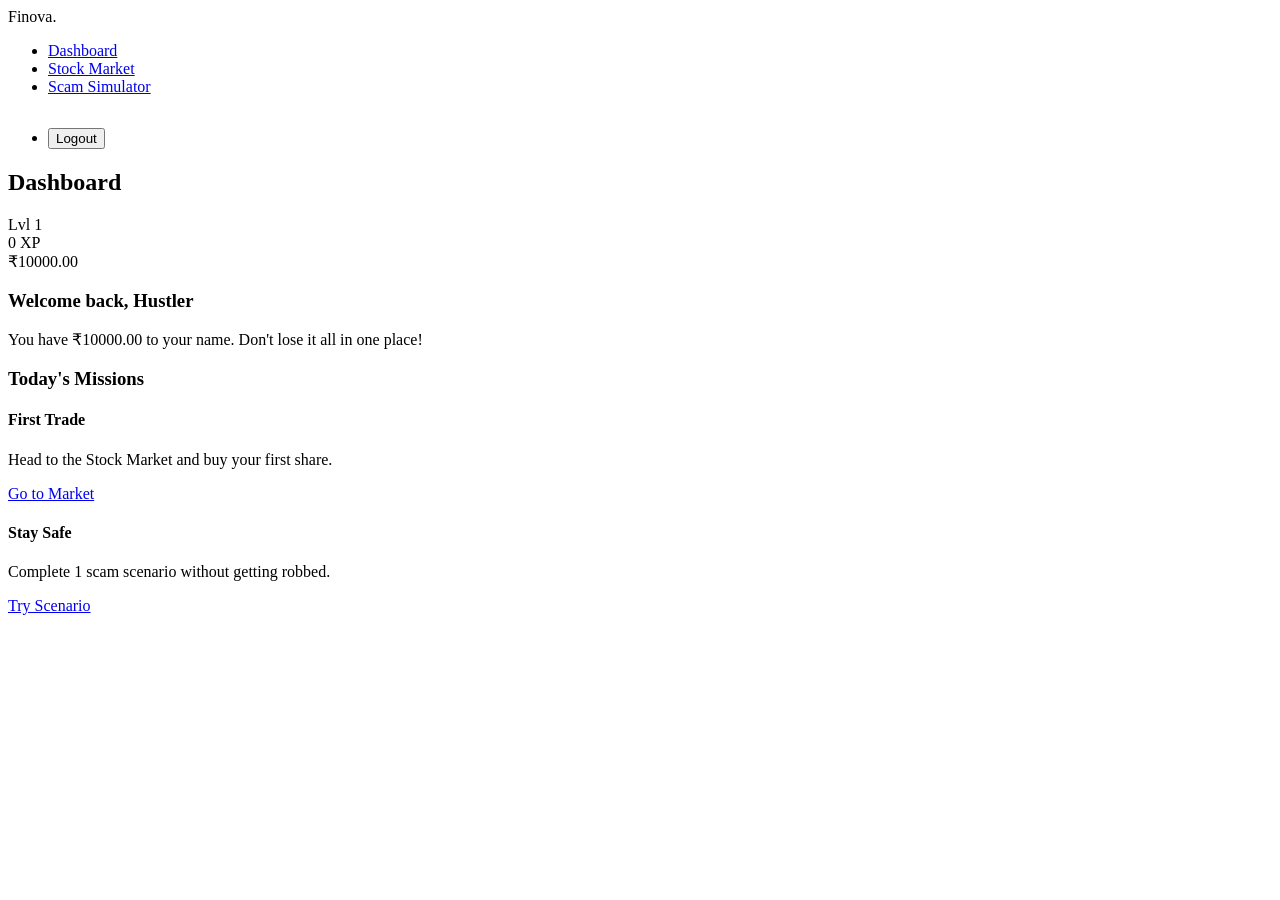
==== frontend/dashboard.html @ f02d7ad5 "First commit" ====
<!DOCTYPE html>
<html lang="en">
<head>
    <meta charset="UTF-8">
    <meta name="viewport" content="width=device-width, initial-scale=1.0">
    <title>Finova - Dashboard</title>
    <link rel="stylesheet" href="/static/css/style.css">
</head>
<body class="dashboard-layout">
    
    <aside class="sidebar">
        <div class="logo">Finova.</div>
        <nav>
            <ul>
                <li><a href="/dashboard.html" class="active">Dashboard</a></li>
                <li><a href="/stock_market.html">Stock Market</a></li>
                <li><a href="/scams.html">Scam Simulator</a></li>
                <li><button class="btn btn-outline w-100" onclick="logout()" style="margin-top: 2rem;">Logout</button></li>
            </ul>
        </nav>
    </aside>

    <main class="content">
        <header class="topbar">
            <h2>Dashboard</h2>
            <div class="user-stats">
                <div class="stat-pill"><span id="level-txt">Lvl 1</span></div>
                <div class="stat-pill xp-pill"><span id="xp-txt">0 XP</span></div>
                <div class="stat-pill balance-pill">₹<span id="balance-txt">10000.00</span></div>
            </div>
        </header>

        <section class="overview">
            <div class="card welcome-card">
                <h3>Welcome back, <span id="username-display">Hustler</span></h3>
                <p>You have <span class="highlight" id="balance-big">₹10000.00</span> to your name. Don't lose it all in one place!</p>
            </div>
        </section>

        <section class="missions">
            <h3>Today's Missions</h3>
            <div class="grid">
                <div class="card md-card">
                    <h4>First Trade</h4>
                    <p>Head to the Stock Market and buy your first share.</p>
                    <a href="/stock_market.html" class="btn btn-primary">Go to Market</a>
                </div>
                <div class="card md-card">
                    <h4>Stay Safe</h4>
                    <p>Complete 1 scam scenario without getting robbed.</p>
                    <a href="/scams.html" class="btn btn-primary">Try Scenario</a>
                </div>
            </div>
        </section>
    </main>

    <script src="/static/js/auth.js"></script>
    <script src="/static/js/dashboard.js"></script>
    <script>
        // Init fetch
        authCheck();
        fetchProfile();
    </script>
</body>
</html>
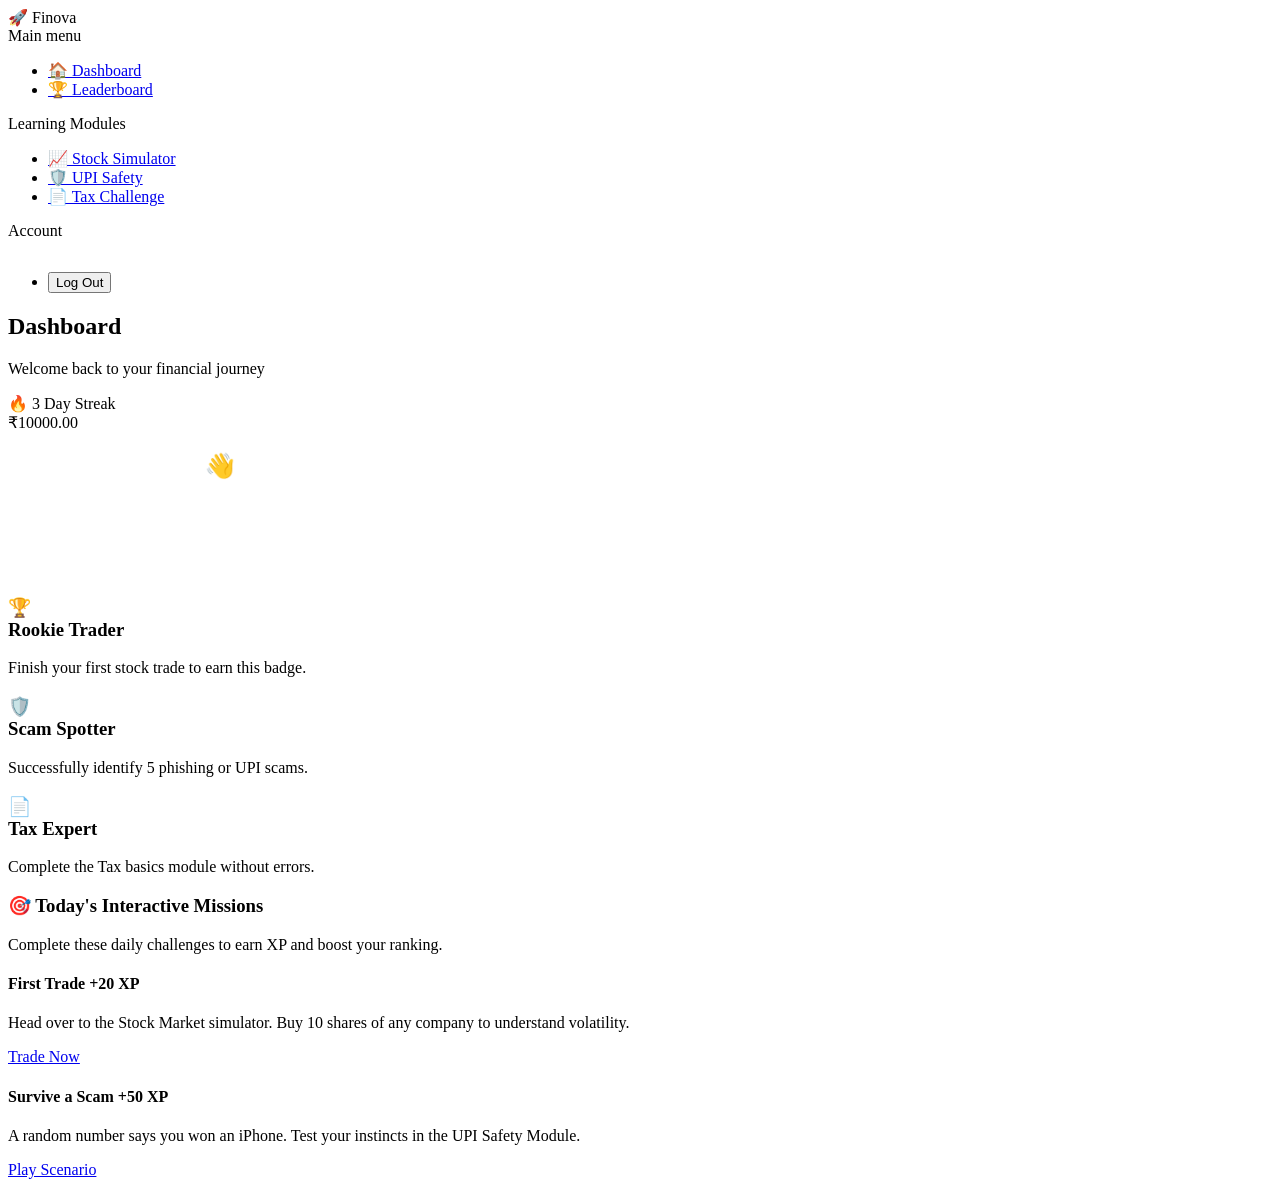
==== commit 613c6742: "add more modules" ====
--- a/frontend/dashboard.html
+++ b/frontend/dashboard.html
@@ -6,49 +6,91 @@
     <title>Finova - Dashboard</title>
     <link rel="stylesheet" href="/static/css/style.css">
 </head>
-<body class="dashboard-layout">
+<body class="dashboard-layout animate-fade-in">
     
     <aside class="sidebar">
-        <div class="logo">Finova.</div>
+        <div class="logo">🚀 Finova</div>
         <nav>
+            <div class="nav-label">Main menu</div>
             <ul>
-                <li><a href="/dashboard.html" class="active">Dashboard</a></li>
-                <li><a href="/stock_market.html">Stock Market</a></li>
-                <li><a href="/scams.html">Scam Simulator</a></li>
-                <li><button class="btn btn-outline w-100" onclick="logout()" style="margin-top: 2rem;">Logout</button></li>
+                <li><a href="/dashboard.html" class="active">🏠 Dashboard</a></li>
+                <li><a href="/leaderboard.html">🏆 Leaderboard</a></li>
+            </ul>
+            <div class="nav-label">Learning Modules</div>
+            <ul>
+                <li><a href="/stock_market.html">📈 Stock Simulator</a></li>
+                <li><a href="/scams.html">🛡️ UPI Safety</a></li>
+                <li><a href="/tax.html">📄 Tax Challenge</a></li>
+            </ul>
+            <div class="nav-label">Account</div>
+            <ul>
+                <li><button class="btn btn-outline w-100" onclick="logout()" style="margin-top: 1rem;">Log Out</button></li>
             </ul>
         </nav>
     </aside>
 
     <main class="content">
         <header class="topbar">
-            <h2>Dashboard</h2>
+            <div>
+                <h2>Dashboard</h2>
+                <p class="text-secondary text-sm">Welcome back to your financial journey</p>
+            </div>
             <div class="user-stats">
-                <div class="stat-pill"><span id="level-txt">Lvl 1</span></div>
-                <div class="stat-pill xp-pill"><span id="xp-txt">0 XP</span></div>
+                <div class="stat-pill" style="border-color: var(--accent); color: var(--accent);">🔥 3 Day Streak</div>
                 <div class="stat-pill balance-pill">₹<span id="balance-txt">10000.00</span></div>
             </div>
         </header>
 
-        <section class="overview">
-            <div class="card welcome-card">
-                <h3>Welcome back, <span id="username-display">Hustler</span></h3>
-                <p>You have <span class="highlight" id="balance-big">₹10000.00</span> to your name. Don't lose it all in one place!</p>
+        <section class="overview mb-6">
+            <div class="card bg-primary text-white" style="background: linear-gradient(135deg, var(--primary), #818CF8); color: white; border: none;">
+                <div class="flex justify-between items-center">
+                    <div>
+                        <h1 class="text-2xl" style="color: white; margin-bottom: 0;">Welcome, <span id="username-display">Hustler</span>! 👋</h1>
+                        <p style="color: rgba(255,255,255,0.8); margin-top: 0.5rem;">Net Worth: <strong style="font-size: 1.5rem;">₹<span id="balance-big">10000.00</span></strong></p>
+                    </div>
+                    <div style="text-align: right; min-width: 200px;">
+                        <h4 style="color: white; margin-bottom: 0.2rem;">Level <span id="level-txt">1</span></h4>
+                        <div class="progress-bar-bg" style="background: rgba(255,255,255,0.2);">
+                            <div class="progress-bar-fill" id="xp-bar" style="width: 20%; background: white;"></div>
+                        </div>
+                        <p style="color: rgba(255,255,255,0.8); font-size: 0.8rem; margin-top: 0.5rem;"><span id="xp-txt">0</span> / 100 XP to next level</p>
+                    </div>
+                </div>
             </div>
         </section>
 
+        <div class="grid-3 mb-6">
+            <div class="card">
+                <h3 class="flex items-center gap-2"><div class="badge-icon" style="color: var(--accent);">🏆</div> Rookie Trader</h3>
+                <p class="text-secondary text-sm mt-2">Finish your first stock trade to earn this badge.</p>
+            </div>
+            <div class="card">
+                <h3 class="flex items-center gap-2"><div class="badge-icon" style="color: var(--success);">🛡️</div> Scam Spotter</h3>
+                <p class="text-secondary text-sm mt-2">Successfully identify 5 phishing or UPI scams.</p>
+            </div>
+            <div class="card">
+                <h3 class="flex items-center gap-2"><div class="badge-icon" style="color: #6366f1;">📄</div> Tax Expert</h3>
+                <p class="text-secondary text-sm mt-2">Complete the Tax basics module without errors.</p>
+            </div>
+        </div>
+
         <section class="missions">
-            <h3>Today's Missions</h3>
-            <div class="grid">
-                <div class="card md-card">
-                    <h4>First Trade</h4>
-                    <p>Head to the Stock Market and buy your first share.</p>
-                    <a href="/stock_market.html" class="btn btn-primary">Go to Market</a>
+            <h3>🎯 Today's Interactive Missions</h3>
+            <p class="text-secondary mb-4 text-sm">Complete these daily challenges to earn XP and boost your ranking.</p>
+            <div class="grid-2">
+                <div class="card md-card" style="border-left: 4px solid var(--primary);">
+                    <div>
+                        <h4 class="flex justify-between">First Trade <span class="text-primary-color">+20 XP</span></h4>
+                        <p class="text-secondary text-sm mb-4">Head over to the Stock Market simulator. Buy 10 shares of any company to understand volatility.</p>
+                    </div>
+                    <a href="/stock_market.html" class="btn btn-primary w-100">Trade Now</a>
                 </div>
-                <div class="card md-card">
-                    <h4>Stay Safe</h4>
-                    <p>Complete 1 scam scenario without getting robbed.</p>
-                    <a href="/scams.html" class="btn btn-primary">Try Scenario</a>
+                <div class="card md-card" style="border-left: 4px solid var(--danger);">
+                    <div>
+                        <h4 class="flex justify-between">Survive a Scam <span class="text-primary-color">+50 XP</span></h4>
+                        <p class="text-secondary text-sm mb-4">A random number says you won an iPhone. Test your instincts in the UPI Safety Module.</p>
+                    </div>
+                    <a href="/scams.html" class="btn btn-primary w-100">Play Scenario</a>
                 </div>
             </div>
         </section>
@@ -57,9 +99,15 @@
     <script src="/static/js/auth.js"></script>
     <script src="/static/js/dashboard.js"></script>
     <script>
-        // Init fetch
         authCheck();
-        fetchProfile();
+        fetchProfile().then(() => {
+            // Update XP bar logic locally
+            let xp = parseInt(document.getElementById('xp-txt').innerText);
+            let lvl = parseInt(document.getElementById('level-txt').innerText);
+            let requiredXp = lvl * 100;
+            let percent = (xp / requiredXp) * 100;
+            document.getElementById('xp-bar').style.width = Math.min(percent, 100) + '%';
+        });
     </script>
 </body>
 </html>
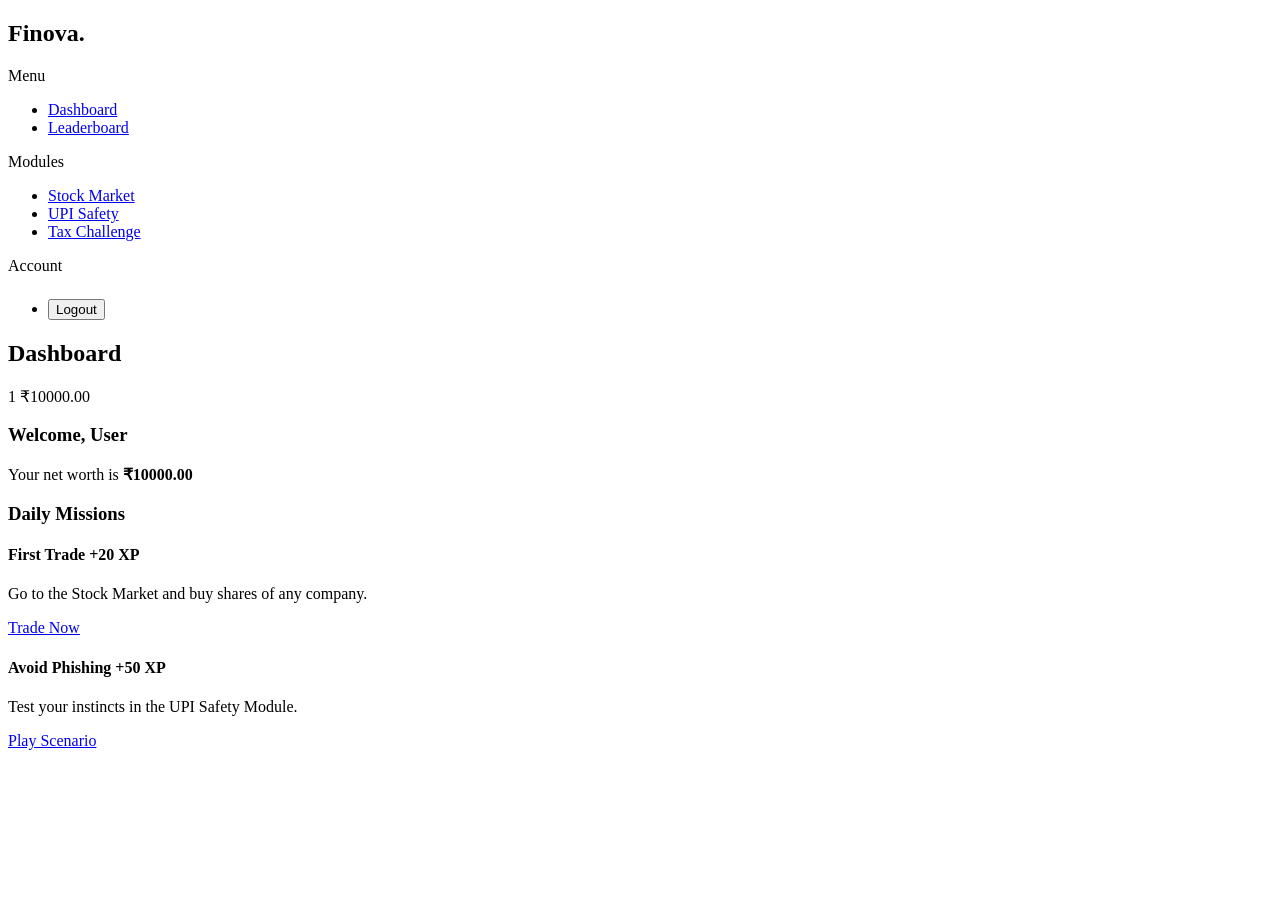
==== commit 6b1ec1a9: "better UI" ====
--- a/frontend/dashboard.html
+++ b/frontend/dashboard.html
@@ -1,30 +1,33 @@
 <!DOCTYPE html>
 <html lang="en">
+
 <head>
     <meta charset="UTF-8">
     <meta name="viewport" content="width=device-width, initial-scale=1.0">
     <title>Finova - Dashboard</title>
     <link rel="stylesheet" href="/static/css/style.css">
 </head>
-<body class="dashboard-layout animate-fade-in">
-    
+
+<body class="dashboard-layout">
+
     <aside class="sidebar">
-        <div class="logo">🚀 Finova</div>
+        <h1 class="logo" style="color: var(--primary);">Finova.</h1>
         <nav>
-            <div class="nav-label">Main menu</div>
+            <div class="nav-label">Menu</div>
             <ul>
-                <li><a href="/dashboard.html" class="active">🏠 Dashboard</a></li>
-                <li><a href="/leaderboard.html">🏆 Leaderboard</a></li>
+                <li><a href="/dashboard.html" class="active">Dashboard</a></li>
+                <li><a href="/leaderboard.html">Leaderboard</a></li>
             </ul>
-            <div class="nav-label">Learning Modules</div>
+            <div class="nav-label">Modules</div>
             <ul>
-                <li><a href="/stock_market.html">📈 Stock Simulator</a></li>
-                <li><a href="/scams.html">🛡️ UPI Safety</a></li>
-                <li><a href="/tax.html">📄 Tax Challenge</a></li>
+                <li><a href="/stock_market.html">Stock Market</a></li>
+                <li><a href="/scams.html">UPI Safety</a></li>
+                <li><a href="/tax.html">Tax Challenge</a></li>
             </ul>
             <div class="nav-label">Account</div>
             <ul>
-                <li><button class="btn btn-outline w-100" onclick="logout()" style="margin-top: 1rem;">Log Out</button></li>
+                <li><button class="btn btn-outline w-100" onclick="logout()" style="margin-top: 0.5rem;">Logout</button>
+                </li>
             </ul>
         </nav>
     </aside>
@@ -33,63 +36,39 @@
         <header class="topbar">
             <div>
                 <h2>Dashboard</h2>
-                <p class="text-secondary text-sm">Welcome back to your financial journey</p>
             </div>
             <div class="user-stats">
-                <div class="stat-pill" style="border-color: var(--accent); color: var(--accent);">🔥 3 Day Streak</div>
-                <div class="stat-pill balance-pill">₹<span id="balance-txt">10000.00</span></div>
+                <span class="stat-pill xp-pill"> <span id="level-txt">1</span></span>
+                <span class="stat-pill balance-pill">₹<span id="balance-txt">10000.00</span></span>
             </div>
         </header>
 
-        <section class="overview mb-6">
-            <div class="card bg-primary text-white" style="background: linear-gradient(135deg, var(--primary), #818CF8); color: white; border: none;">
+        <section class="mb-6">
+            <div class="card" style="border-left: 4px solid var(--primary);">
                 <div class="flex justify-between items-center">
                     <div>
-                        <h1 class="text-2xl" style="color: white; margin-bottom: 0;">Welcome, <span id="username-display">Hustler</span>! 👋</h1>
-                        <p style="color: rgba(255,255,255,0.8); margin-top: 0.5rem;">Net Worth: <strong style="font-size: 1.5rem;">₹<span id="balance-big">10000.00</span></strong></p>
-                    </div>
-                    <div style="text-align: right; min-width: 200px;">
-                        <h4 style="color: white; margin-bottom: 0.2rem;">Level <span id="level-txt">1</span></h4>
-                        <div class="progress-bar-bg" style="background: rgba(255,255,255,0.2);">
-                            <div class="progress-bar-fill" id="xp-bar" style="width: 20%; background: white;"></div>
-                        </div>
-                        <p style="color: rgba(255,255,255,0.8); font-size: 0.8rem; margin-top: 0.5rem;"><span id="xp-txt">0</span> / 100 XP to next level</p>
+                        <h3 class="mb-2">Welcome, <span id="username-display">User</span></h3>
+                        <p class="text-secondary text-sm">Your net worth is <strong>₹<span
+                                    id="balance-big">10000.00</span></strong></p>
                     </div>
                 </div>
             </div>
         </section>
 
-        <div class="grid-3 mb-6">
-            <div class="card">
-                <h3 class="flex items-center gap-2"><div class="badge-icon" style="color: var(--accent);">🏆</div> Rookie Trader</h3>
-                <p class="text-secondary text-sm mt-2">Finish your first stock trade to earn this badge.</p>
-            </div>
-            <div class="card">
-                <h3 class="flex items-center gap-2"><div class="badge-icon" style="color: var(--success);">🛡️</div> Scam Spotter</h3>
-                <p class="text-secondary text-sm mt-2">Successfully identify 5 phishing or UPI scams.</p>
-            </div>
-            <div class="card">
-                <h3 class="flex items-center gap-2"><div class="badge-icon" style="color: #6366f1;">📄</div> Tax Expert</h3>
-                <p class="text-secondary text-sm mt-2">Complete the Tax basics module without errors.</p>
-            </div>
-        </div>
-
-        <section class="missions">
-            <h3>🎯 Today's Interactive Missions</h3>
-            <p class="text-secondary mb-4 text-sm">Complete these daily challenges to earn XP and boost your ranking.</p>
+        <section>
+            <h3 class="mb-4">Daily Missions</h3>
             <div class="grid-2">
-                <div class="card md-card" style="border-left: 4px solid var(--primary);">
-                    <div>
-                        <h4 class="flex justify-between">First Trade <span class="text-primary-color">+20 XP</span></h4>
-                        <p class="text-secondary text-sm mb-4">Head over to the Stock Market simulator. Buy 10 shares of any company to understand volatility.</p>
-                    </div>
+                <div class="card">
+                    <h4 class="flex justify-between">First Trade <span class="text-sm text-primary-color">+20 XP</span>
+                    </h4>
+                    <p class="text-secondary text-sm mb-4 mt-2">Go to the Stock Market and buy shares of any company.
+                    </p>
                     <a href="/stock_market.html" class="btn btn-primary w-100">Trade Now</a>
                 </div>
-                <div class="card md-card" style="border-left: 4px solid var(--danger);">
-                    <div>
-                        <h4 class="flex justify-between">Survive a Scam <span class="text-primary-color">+50 XP</span></h4>
-                        <p class="text-secondary text-sm mb-4">A random number says you won an iPhone. Test your instincts in the UPI Safety Module.</p>
-                    </div>
+                <div class="card">
+                    <h4 class="flex justify-between">Avoid Phishing <span class="text-sm text-primary-color">+50
+                            XP</span></h4>
+                    <p class="text-secondary text-sm mb-4 mt-2">Test your instincts in the UPI Safety Module.</p>
                     <a href="/scams.html" class="btn btn-primary w-100">Play Scenario</a>
                 </div>
             </div>
@@ -100,14 +79,8 @@
     <script src="/static/js/dashboard.js"></script>
     <script>
         authCheck();
-        fetchProfile().then(() => {
-            // Update XP bar logic locally
-            let xp = parseInt(document.getElementById('xp-txt').innerText);
-            let lvl = parseInt(document.getElementById('level-txt').innerText);
-            let requiredXp = lvl * 100;
-            let percent = (xp / requiredXp) * 100;
-            document.getElementById('xp-bar').style.width = Math.min(percent, 100) + '%';
-        });
+        fetchProfile();
     </script>
 </body>
-</html>
+
+</html>
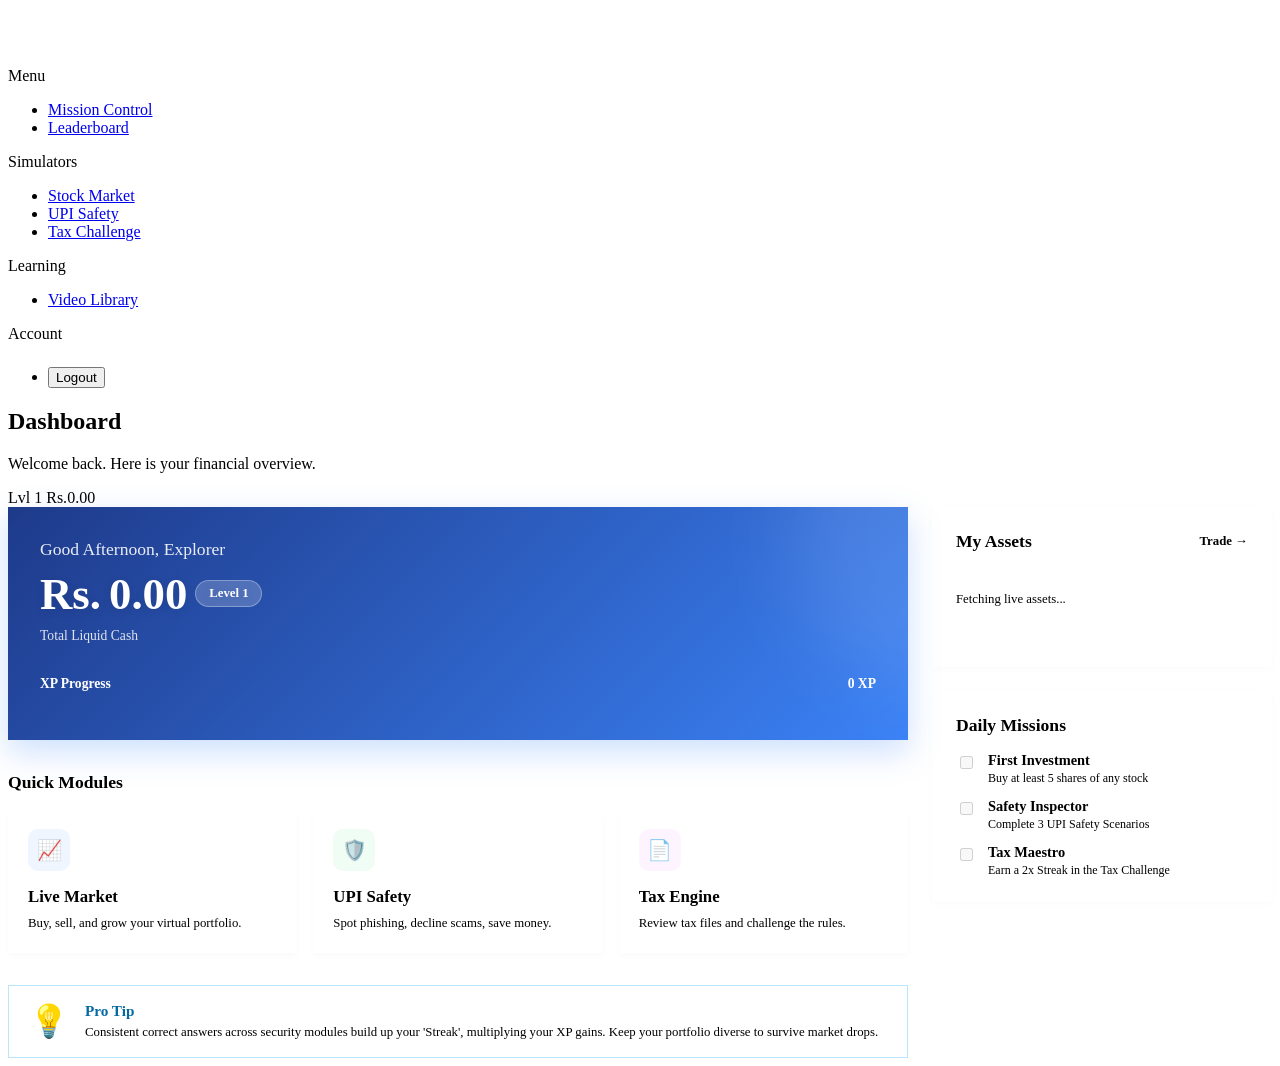
==== commit 0687970c: "Add new points2" ====
--- a/frontend/dashboard.html
+++ b/frontend/dashboard.html
@@ -1,86 +1,345 @@
 <!DOCTYPE html>
 <html lang="en">
-
 <head>
     <meta charset="UTF-8">
     <meta name="viewport" content="width=device-width, initial-scale=1.0">
-    <title>Finova - Dashboard</title>
+    <title>Finova - Mission Control</title>
     <link rel="stylesheet" href="/static/css/style.css">
+    <style>
+        /* ── Dashboard Specific Layout ───────────────────────────── */
+        .dash-container {
+            display: grid;
+            grid-template-columns: 1fr 340px;
+            gap: 1.5rem;
+            align-items: start;
+        }
+        @media (max-width: 900px) {
+            .dash-container { grid-template-columns: 1fr; }
+        }
+
+        /* ── Glassmorphism Hero Card ─────────────────────────────── */
+        .hero-card {
+            background: linear-gradient(135deg, #1e3a8a 0%, #3b82f6 100%);
+            border-radius: var(--radius-lg);
+            padding: 2rem;
+            color: #fff;
+            position: relative;
+            overflow: hidden;
+            box-shadow: 0 12px 30px rgba(59, 130, 246, 0.25);
+            margin-bottom: 2rem;
+        }
+        .hero-card::after {
+            content: ''; position: absolute; top: -50%; right: -20%;
+            width: 300px; height: 300px; background: rgba(255,255,255,0.1);
+            border-radius: 50%; filter: blur(40px);
+        }
+        .hero-title { font-size: 1.1rem; opacity: 0.9; margin-bottom: 0.5rem; font-weight: 500; }
+        .hero-balance { font-size: 2.8rem; font-weight: 800; text-shadow: 0 2px 10px rgba(0,0,0,0.1); display: flex; align-items: center; gap: 0.5rem; }
+        .hero-badge { 
+            background: rgba(255,255,255,0.2); backdrop-filter: blur(10px);
+            padding: 0.3rem 0.8rem; border-radius: 999px; font-size: 0.8rem; font-weight: 700;
+            border: 1px solid rgba(255,255,255,0.3);
+        }
+
+        /* ── Interactive Shortcut Grid ───────────────────────────── */
+        .shortcut-grid {
+            display: grid;
+            grid-template-columns: repeat(3, 1fr);
+            gap: 1rem;
+            margin-bottom: 2rem;
+        }
+        @media (max-width: 600px) { .shortcut-grid { grid-template-columns: 1fr; } }
+        
+        .shortcut-tile {
+            background: var(--surface); border: 1px solid var(--border-color);
+            border-radius: var(--radius-md); padding: 1.25rem;
+            text-decoration: none; color: var(--text-primary);
+            transition: all 0.3s cubic-bezier(0.4, 0, 0.2, 1);
+            position: relative; overflow: hidden;
+            box-shadow: 0 4px 6px rgba(0,0,0,0.02);
+            display: flex; flex-direction: column; gap: 0.5rem;
+        }
+        .shortcut-tile:hover {
+            transform: translateY(-4px);
+            box-shadow: 0 12px 20px rgba(0,0,0,0.06);
+            border-color: var(--primary);
+        }
+        .tile-icon {
+            width: 42px; height: 42px; border-radius: 10px;
+            display: flex; align-items: center; justify-content: center;
+            font-size: 1.25rem; margin-bottom: 0.5rem;
+        }
+        .icon-trade { background: #eff6ff; color: #3b82f6; }
+        .icon-safe  { background: #f0fdf4; color: #166534; }
+        .icon-tax   { background: #fdf4ff; color: #a21caf; }
+        .tile-title { font-weight: 700; font-size: 1.05rem; }
+        .tile-desc  { font-size: 0.8rem; color: var(--text-secondary); line-height: 1.4; }
+
+        /* ── Right Panel: Mini Portfolio ─────────────────────────── */
+        .side-panel { display: flex; flex-direction: column; gap: 1.5rem; }
+        .side-card {
+            background: var(--surface); border: 1px solid var(--border-color);
+            border-radius: var(--radius-md); padding: 1.5rem;
+            box-shadow: 0 2px 8px rgba(0,0,0,0.02);
+        }
+        .side-title { font-size: 1.1rem; font-weight: 700; margin-bottom: 1rem; color: var(--text-primary); display: flex; justify-content: space-between; align-items: center;}
+        
+        .asset-row {
+            display: flex; justify-content: space-between; align-items: center;
+            padding: 0.8rem 0; border-bottom: 1px solid var(--border-color);
+        }
+        .asset-row:last-child { border-bottom: none; padding-bottom: 0; }
+        .asset-sym  { font-weight: 700; font-size: 0.95rem; }
+        .asset-qty  { font-size: 0.75rem; color: var(--text-secondary); margin-top: 2px; }
+        .asset-val  { font-weight: 700; font-size: 0.95rem; text-align: right; }
+        .asset-pnl  { font-size: 0.8rem; text-align: right; margin-top: 2px; }
+
+        /* ── Level Progress ──────────────────────────────────────── */
+        .progress-wrap { background: var(--bg-color); height: 8px; border-radius: 999px; overflow: hidden; margin-top: 0.5rem; }
+        .progress-fill { background: linear-gradient(90deg, #3b82f6, #8b5cf6); height: 100%; width: 0%; transition: width 1s cubic-bezier(0.4, 0, 0.2, 1); }
+        .level-badges { display: flex; justify-content: space-between; font-size: 0.75rem; font-weight: 700; margin-top: 0.4rem; color: var(--text-secondary); }
+    </style>
 </head>
-
 <body class="dashboard-layout">
 
-    <aside class="sidebar">
-        <h1 class="logo" style="color: var(--primary);">Finova.</h1>
-        <nav>
-            <div class="nav-label">Menu</div>
-            <ul>
-                <li><a href="/dashboard.html" class="active">Dashboard</a></li>
-                <li><a href="/leaderboard.html">Leaderboard</a></li>
-            </ul>
-            <div class="nav-label">Modules</div>
-            <ul>
-                <li><a href="/stock_market.html">Stock Market</a></li>
-                <li><a href="/scams.html">UPI Safety</a></li>
-                <li><a href="/tax.html">Tax Challenge</a></li>
-            </ul>
-            <div class="nav-label">Account</div>
-            <ul>
-                <li><button class="btn btn-outline w-100" onclick="logout()" style="margin-top: 0.5rem;">Logout</button>
-                </li>
-            </ul>
-        </nav>
-    </aside>
-
-    <main class="content">
-        <header class="topbar">
-            <div>
-                <h2>Dashboard</h2>
-            </div>
-            <div class="user-stats">
-                <span class="stat-pill xp-pill"> <span id="level-txt">1</span></span>
-                <span class="stat-pill balance-pill">₹<span id="balance-txt">10000.00</span></span>
-            </div>
-        </header>
-
-        <section class="mb-6">
-            <div class="card" style="border-left: 4px solid var(--primary);">
-                <div class="flex justify-between items-center">
-                    <div>
-                        <h3 class="mb-2">Welcome, <span id="username-display">User</span></h3>
-                        <p class="text-secondary text-sm">Your net worth is <strong>₹<span
-                                    id="balance-big">10000.00</span></strong></p>
+<aside class="sidebar">
+    <h1 class="logo" style="color:#fff;">Finova.</h1>
+    <nav>
+        <div class="nav-label">Menu</div>
+        <ul>
+            <li><a href="/dashboard.html" class="active">Mission Control</a></li>
+            <li><a href="/leaderboard.html">Leaderboard</a></li>
+        </ul>
+        <div class="nav-label">Simulators</div>
+        <ul>
+            <li><a href="/stock_market.html">Stock Market</a></li>
+            <li><a href="/scams.html">UPI Safety</a></li>
+            <li><a href="/tax.html">Tax Challenge</a></li>
+        </ul>
+        <div class="nav-label">Learning</div>
+        <ul>
+            <li><a href="/videos.html">Video Library</a></li>
+        </ul>
+        <div class="nav-label">Account</div>
+        <ul>
+            <li><button class="btn btn-outline w-100" onclick="logout()" style="margin-top:0.5rem;">Logout</button></li>
+        </ul>
+    </nav>
+</aside>
+
+<main class="content">
+    <header class="topbar">
+        <div>
+            <h2>Dashboard</h2>
+            <p class="text-secondary text-sm">Welcome back. Here is your financial overview.</p>
+        </div>
+        <div class="user-stats">
+            <span class="stat-pill xp-pill"><span id="level-txt">Lvl 1</span></span>
+            <span class="stat-pill balance-pill">Rs.<span id="balance-txt">0.00</span></span>
+        </div>
+    </header>
+
+    <div class="dash-container">
+        
+        <!-- ── Left Column ── -->
+        <div>
+            <!-- Hero Card -->
+            <div class="hero-card">
+                <div class="hero-title" id="greetingUser">Good Afternoon, Explorer</div>
+                <div class="hero-balance">
+                    Rs.<span id="dash-balance">0.00</span>
+                    <span class="hero-badge" id="dash-lvl">Level 1</span>
+                </div>
+                <p style="margin-top:0.5rem; font-size:0.85rem; opacity:0.85;">Total Liquid Cash</p>
+                
+                <div style="margin-top:2rem;">
+                    <div style="display:flex; justify-content:space-between; font-size:0.85rem; font-weight:600;">
+                        <span>XP Progress</span>
+                        <span id="dash-xp">0 XP</span>
                     </div>
-                </div>
-            </div>
-        </section>
-
-        <section>
-            <h3 class="mb-4">Daily Missions</h3>
-            <div class="grid-2">
-                <div class="card">
-                    <h4 class="flex justify-between">First Trade <span class="text-sm text-primary-color">+20 XP</span>
-                    </h4>
-                    <p class="text-secondary text-sm mb-4 mt-2">Go to the Stock Market and buy shares of any company.
-                    </p>
-                    <a href="/stock_market.html" class="btn btn-primary w-100">Trade Now</a>
-                </div>
-                <div class="card">
-                    <h4 class="flex justify-between">Avoid Phishing <span class="text-sm text-primary-color">+50
-                            XP</span></h4>
-                    <p class="text-secondary text-sm mb-4 mt-2">Test your instincts in the UPI Safety Module.</p>
-                    <a href="/scams.html" class="btn btn-primary w-100">Play Scenario</a>
-                </div>
-            </div>
-        </section>
-    </main>
-
-    <script src="/static/js/auth.js"></script>
-    <script src="/static/js/dashboard.js"></script>
-    <script>
-        authCheck();
-        fetchProfile();
-    </script>
+                    <div class="progress-wrap">
+                        <div class="progress-fill" id="xp-bar"></div>
+                    </div>
+                </div>
+            </div>
+
+            <!-- Quick Shortcuts -->
+            <h3 style="margin-bottom:1rem; color:var(--text-primary); font-size:1.1rem;">Quick Modules</h3>
+            <div class="shortcut-grid">
+                <a href="/stock_market.html" class="shortcut-tile">
+                    <div class="tile-icon icon-trade">📈</div>
+                    <div class="tile-title">Live Market</div>
+                    <div class="tile-desc">Buy, sell, and grow your virtual portfolio.</div>
+                </a>
+                <a href="/scams.html" class="shortcut-tile">
+                    <div class="tile-icon icon-safe">🛡️</div>
+                    <div class="tile-title">UPI Safety</div>
+                    <div class="tile-desc">Spot phishing, decline scams, save money.</div>
+                </a>
+                <a href="/tax.html" class="shortcut-tile">
+                    <div class="tile-icon icon-tax">📄</div>
+                    <div class="tile-title">Tax Engine</div>
+                    <div class="tile-desc">Review tax files and challenge the rules.</div>
+                </a>
+            </div>
+            
+            <!-- Gamification Tip -->
+            <div style="background:var(--surface); border:1px solid #bae6fd; border-radius:var(--radius-md); padding:1rem 1.25rem; display:flex; gap:1rem; align-items:center;">
+                <div style="font-size:2rem;">💡</div>
+                <div>
+                    <h4 style="margin:0 0 0.25rem 0; color:#0369a1; font-size:0.95rem;">Pro Tip</h4>
+                    <p style="margin:0; font-size:0.8rem; color:var(--text-secondary); line-height:1.4;">Consistent correct answers across security modules build up your 'Streak', multiplying your XP gains. Keep your portfolio diverse to survive market drops.</p>
+                </div>
+            </div>
+        </div>
+
+        <!-- ── Right Column ── -->
+        <div class="side-panel">
+            
+            <!-- Mini Portfolio Widget -->
+            <div class="side-card">
+                <div class="side-title">
+                    <span>My Assets</span>
+                    <a href="/stock_market.html" style="font-size:0.8rem; color:var(--primary); text-decoration:none; font-weight:600;">Trade →</a>
+                </div>
+                <div id="mini-portfolio">
+                    <p class="text-secondary text-center" style="font-size:0.8rem; padding:1.5rem 0;">Fetching live assets...</p>
+                </div>
+            </div>
+
+            <!-- Daily Goals Checklist -->
+            <div class="side-card">
+                <div class="side-title">Daily Missions</div>
+                <div style="display:flex; flex-direction:column; gap:0.75rem;">
+                    
+                    <label style="display:flex; gap:0.75rem; align-items:flex-start;">
+                        <input type="checkbox" id="chk-invest" disabled style="margin-top:0.2rem; cursor:not-allowed;">
+                        <div>
+                            <div style="font-weight:700; font-size:0.9rem; color:var(--text-primary);">First Investment</div>
+                            <div style="font-size:0.75rem; color:var(--text-secondary); margin-top:2px;">Buy at least 5 shares of any stock</div>
+                        </div>
+                    </label>
+
+                    <label style="display:flex; gap:0.75rem; align-items:flex-start;">
+                        <input type="checkbox" id="chk-safety" disabled style="margin-top:0.2rem; cursor:not-allowed;">
+                        <div>
+                            <div style="font-weight:700; font-size:0.9rem; color:var(--text-primary);">Safety Inspector</div>
+                            <div style="font-size:0.75rem; color:var(--text-secondary); margin-top:2px;">Complete 3 UPI Safety Scenarios</div>
+                        </div>
+                    </label>
+
+                    <label style="display:flex; gap:0.75rem; align-items:flex-start;">
+                        <input type="checkbox" id="chk-tax" disabled style="margin-top:0.2rem; cursor:not-allowed;">
+                        <div>
+                            <div style="font-weight:700; font-size:0.9rem; color:var(--text-primary);">Tax Maestro</div>
+                            <div style="font-size:0.75rem; color:var(--text-secondary); margin-top:2px;">Earn a 2x Streak in the Tax Challenge</div>
+                        </div>
+                    </label>
+                    
+                </div>
+            </div>
+            
+        </div>
+        
+    </div>
+</main>
+
+<script src="/static/js/auth.js"></script>
+<script src="/static/js/dashboard.js"></script>
+<script>
+    authCheck();
+
+    // Custom fetch for dashboard specific stats
+    async function initDashboard() {
+        const user = localStorage.getItem('finova_user');
+        if(!user) return;
+        
+        // Time based greeting
+        const hr = new Date().getHours();
+        let greet = hr < 12 ? "Good Morning" : hr < 18 ? "Good Afternoon" : "Good Evening";
+        document.getElementById('greetingUser').innerText = `${greet}, ${user}`;
+
+        // Check missions
+        const storageKey = `finova_missions_${user}`;
+        let md = JSON.parse(localStorage.getItem(storageKey) || "{}");
+        if(md.invest) document.getElementById('chk-invest').checked = true;
+        if(md.safety) document.getElementById('chk-safety').checked = true;
+        if(md.tax)    document.getElementById('chk-tax').checked = true;
+
+        try {
+            // Fetch User Profile
+            const pRes = await fetch(`${API_BASE}/user/profile/?username=${encodeURIComponent(user)}`);
+            if (pRes.ok) {
+                const data = await pRes.json();
+                
+                // Update specific dashboard elements
+                document.getElementById('dash-balance').innerText = parseFloat(data.balance).toFixed(0);
+                document.getElementById('dash-lvl').innerText = `Level ${data.level}`;
+                document.getElementById('dash-xp').innerText = `${data.xp} XP`;
+                
+                // Calculate level progress (simulate that every 500 XP is a level)
+                const xpForNext = data.level * 500;
+                let pct = (data.xp / xpForNext) * 100;
+                if(pct > 100) pct = 100;
+                document.getElementById('xp-bar').style.width = pct + '%';
+            }
+
+            // Fetch Mini Portfolio
+            const portRes = await fetch(`${API_BASE}/stocks/portfolio/?username=${encodeURIComponent(user)}`);
+            if (portRes.ok) {
+                const portData = await portRes.json();
+                renderMiniPortfolio(portData);
+            }
+        } catch(e) {
+            console.error("Dashboard init error", e);
+            document.getElementById('mini-portfolio').innerHTML = `<p class="text-danger text-sm">Failed to load assets.</p>`;
+        }
+    }
+
+    function renderMiniPortfolio(items) {
+        const el = document.getElementById('mini-portfolio');
+        if (!items || items.length === 0) {
+            el.innerHTML = `<div style="text-align:center; padding: 1rem 0;">
+                <div style="font-size:2rem; margin-bottom:0.5rem; opacity:0.5;">📈</div>
+                <div style="font-size:0.85rem; color:var(--text-secondary);">No investments yet.</div>
+            </div>`;
+            return;
+        }
+
+        let html = '';
+        // Only show top 3 assets to keep dashboard clean
+        items.slice(0, 3).forEach(p => {
+            const cur = parseFloat(p.current_price);
+            const avg = parseFloat(p.average_buy_price);
+            const val = cur * p.quantity;
+            const pnl = (cur - avg) * p.quantity;
+            const cls = pnl >= 0 ? '#16a34a' : '#dc2626';
+            const sign = pnl >= 0 ? '+' : '';
+
+            html += `
+            <div class="asset-row">
+                <div>
+                    <div class="asset-sym">${p.symbol}</div>
+                    <div class="asset-qty">${p.quantity} shares</div>
+                </div>
+                <div>
+                    <div class="asset-val">Rs.${val.toFixed(0)}</div>
+                    <div class="asset-pnl" style="color:${cls};">${sign}${pnl.toFixed(0)}</div>
+                </div>
+            </div>`;
+        });
+        
+        if (items.length > 3) {
+            html += `<div style="text-align:center; margin-top:0.8rem;">
+                <a href="/stock_market.html" style="font-size:0.75rem; color:var(--text-secondary); text-decoration:none;">View ${items.length - 3} more assets →</a>
+            </div>`;
+        }
+        el.innerHTML = html;
+    }
+
+    // Call base dashboard profile fetch from dashboard.js, then dashboard specific
+    fetchProfile().then(() => initDashboard());
+
+</script>
 </body>
-
 </html>
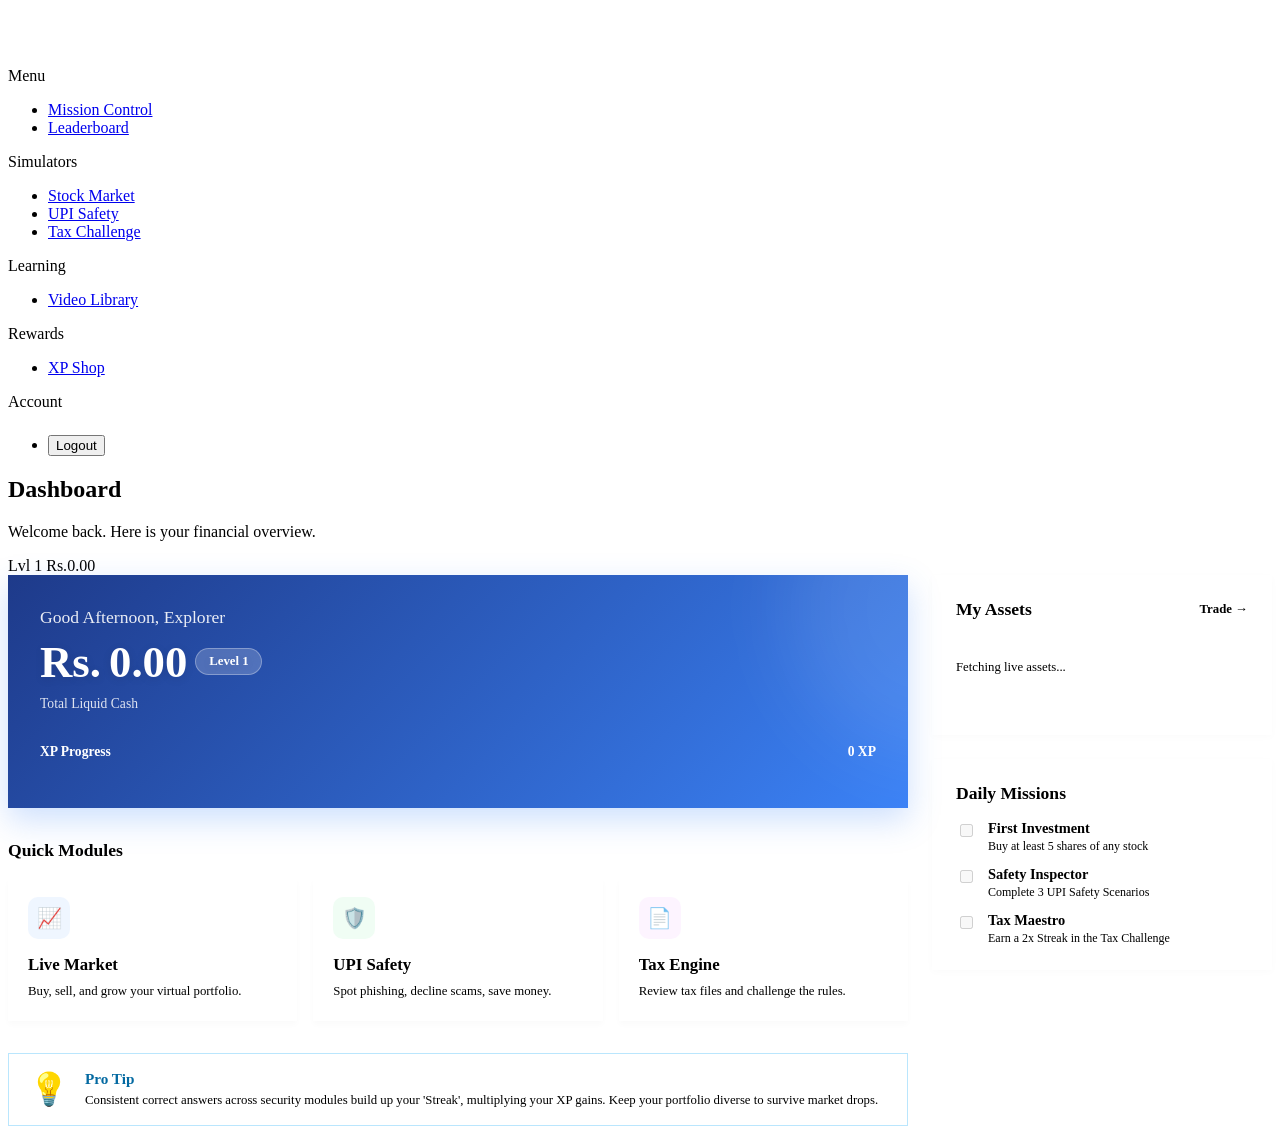
==== commit 8a80a3dc: "Add new points3" ====
--- a/frontend/dashboard.html
+++ b/frontend/dashboard.html
@@ -1,4 +1,4 @@
-<!DOCTYPE html>
+﻿<!DOCTYPE html>
 <html lang="en">
 <head>
     <meta charset="UTF-8">
@@ -119,6 +119,10 @@
         <div class="nav-label">Learning</div>
         <ul>
             <li><a href="/videos.html">Video Library</a></li>
+        </ul>
+        <div class="nav-label">Rewards</div>
+        <ul>
+            <li><a href="/shop.html">XP Shop</a></li>
         </ul>
         <div class="nav-label">Account</div>
         <ul>
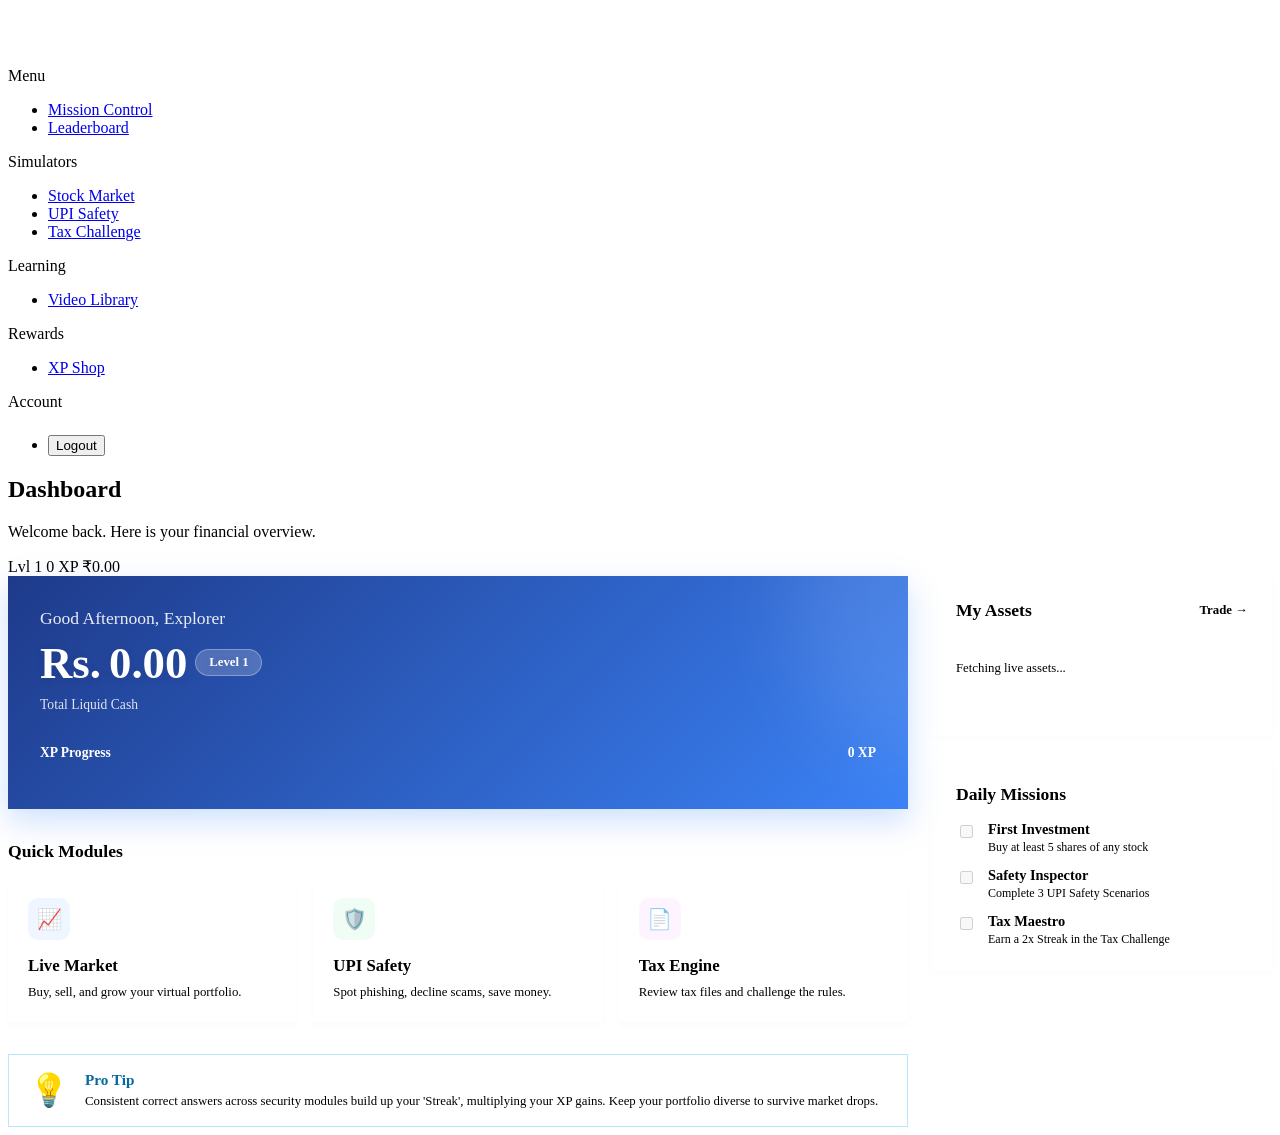
==== commit ec94016f: "Add new points4" ====
--- a/frontend/dashboard.html
+++ b/frontend/dashboard.html
@@ -1,4 +1,4 @@
-﻿<!DOCTYPE html>
+<!DOCTYPE html>
 <html lang="en">
 <head>
     <meta charset="UTF-8">
@@ -138,8 +138,7 @@
             <p class="text-secondary text-sm">Welcome back. Here is your financial overview.</p>
         </div>
         <div class="user-stats">
-            <span class="stat-pill xp-pill"><span id="level-txt">Lvl 1</span></span>
-            <span class="stat-pill balance-pill">Rs.<span id="balance-txt">0.00</span></span>
+            <span class="stat-pill xp-pill"><span id="level-txt">Lvl 1</span></span> <span class="stat-pill xp-pill"><span id="xp-txt">0 XP</span></span> <span class="stat-pill balance-pill">₹<span id="balance-txt">0.00</span></span>
         </div>
     </header>
 
